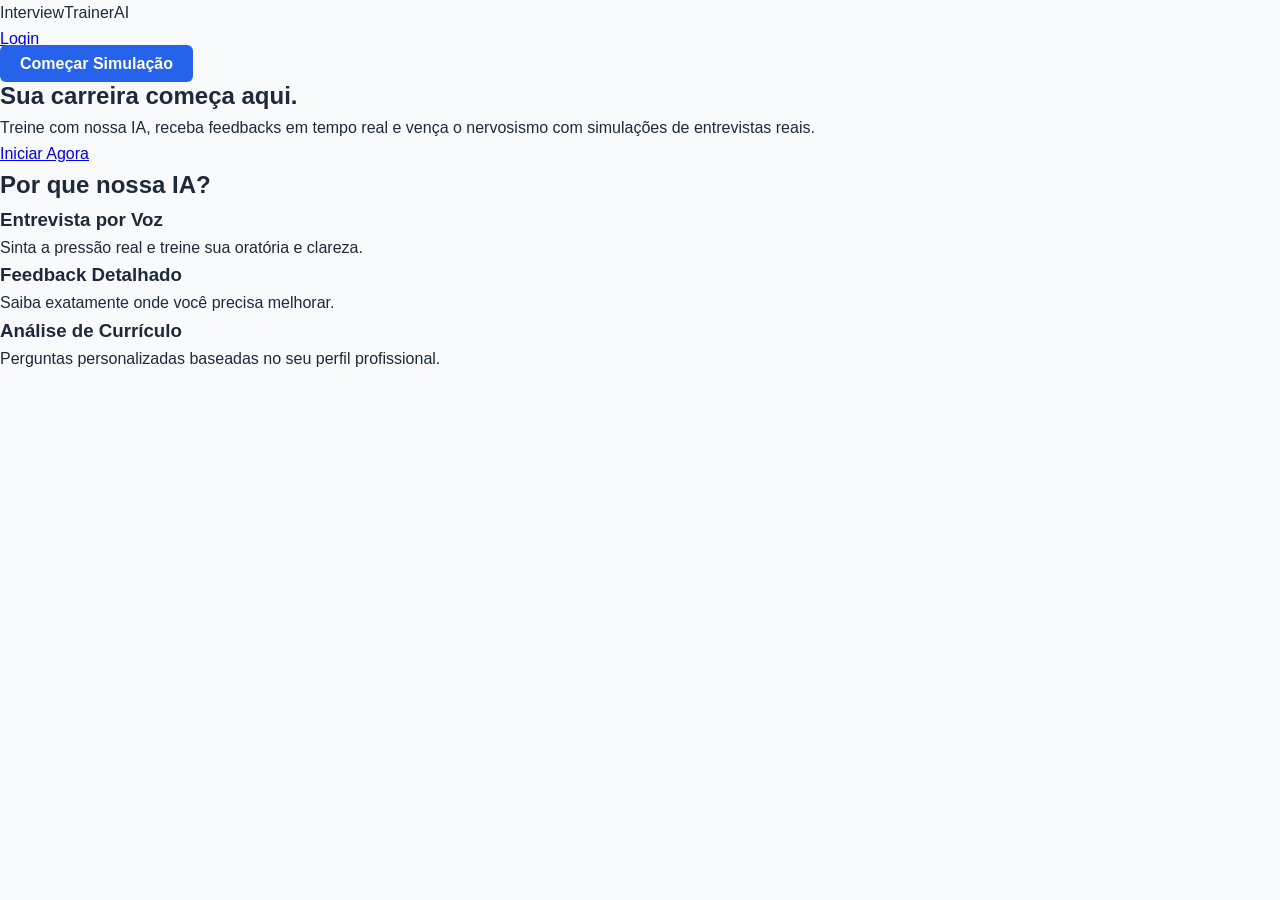
==== frontend/index.html @ 8320e6aa "first commit" ====
<!DOCTYPE html>
<html lang="pt-br">
<head>
    <meta charset="UTF-8">
    <meta name="viewport" content="width=device-width, initial-scale=1.0">
    <title>Interview Trainer AI | Domine sua Próxima Entrevista</title>
    <link rel="stylesheet" href="css/style.css">
</head>
<body>
    <header>
        <nav>
            <div class="logo">InterviewTrainer<span>AI</span></div>
            <ul>
                <li><a href="login.html">Login</a></li>
                <li><a href="interview.html" class="btn-primary">Começar Simulação</a></li>
            </ul>
        </nav>
    </header>

    <main>
        <section class="hero">
            <h1>Sua carreira começa aqui.</h1>
            <p>Treine com nossa IA, receba feedbacks em tempo real e vença o nervosismo com simulações de entrevistas reais.</p>
            <a href="interview.html" class="btn-cta">Iniciar Agora</a>
        </section>

        <section class="features">
            <h2>Por que nossa IA?</h2>
            <div class="grid">
                <div class="card">
                    <h3>Entrevista por Voz</h3>
                    <p>Sinta a pressão real e treine sua oratória e clareza.</p>
                </div>
                <div class="card">
                    <h3>Feedback Detalhado</h3>
                    <p>Saiba exatamente onde você precisa melhorar.</p>
                </div>
                <div class="card">
                    <h3>Análise de Currículo</h3>
                    <p>Perguntas personalizadas baseadas no seu perfil profissional.</p>
                </div>
            </div>
        </section>
    </main>

    <script type="module" src="js/app.js"></script>
</body>
</html>
---- frontend/css/style.css ----
/* Reset básico */
* { box-sizing: border-box; margin: 0; padding: 0; font-family: 'Inter', sans-serif; }

body { background-color: #f8fafc; color: #1e293b; line-height: 1.6; }

/* Botões Estilo Startup */
.btn-primary { 
    background-color: #2563eb; color: white; padding: 10px 20px; 
    border-radius: 6px; text-decoration: none; font-weight: 600; 
}

/* Container de Autenticação */
.auth-container { 
    display: flex; justify-content: center; align-items: center; 
    height: 100vh; 
}

#login-form, #register-form { 
    background: white; padding: 2rem; border-radius: 8px; 
    box-shadow: 0 4px 6px -1px rgba(0,0,0,0.1); 
    width: 100%; max-width: 400px; 
}

input { 
    width: 100%; padding: 10px; margin: 10px 0; 
    border: 1px solid #cbd5e1; border-radius: 4px; 
}
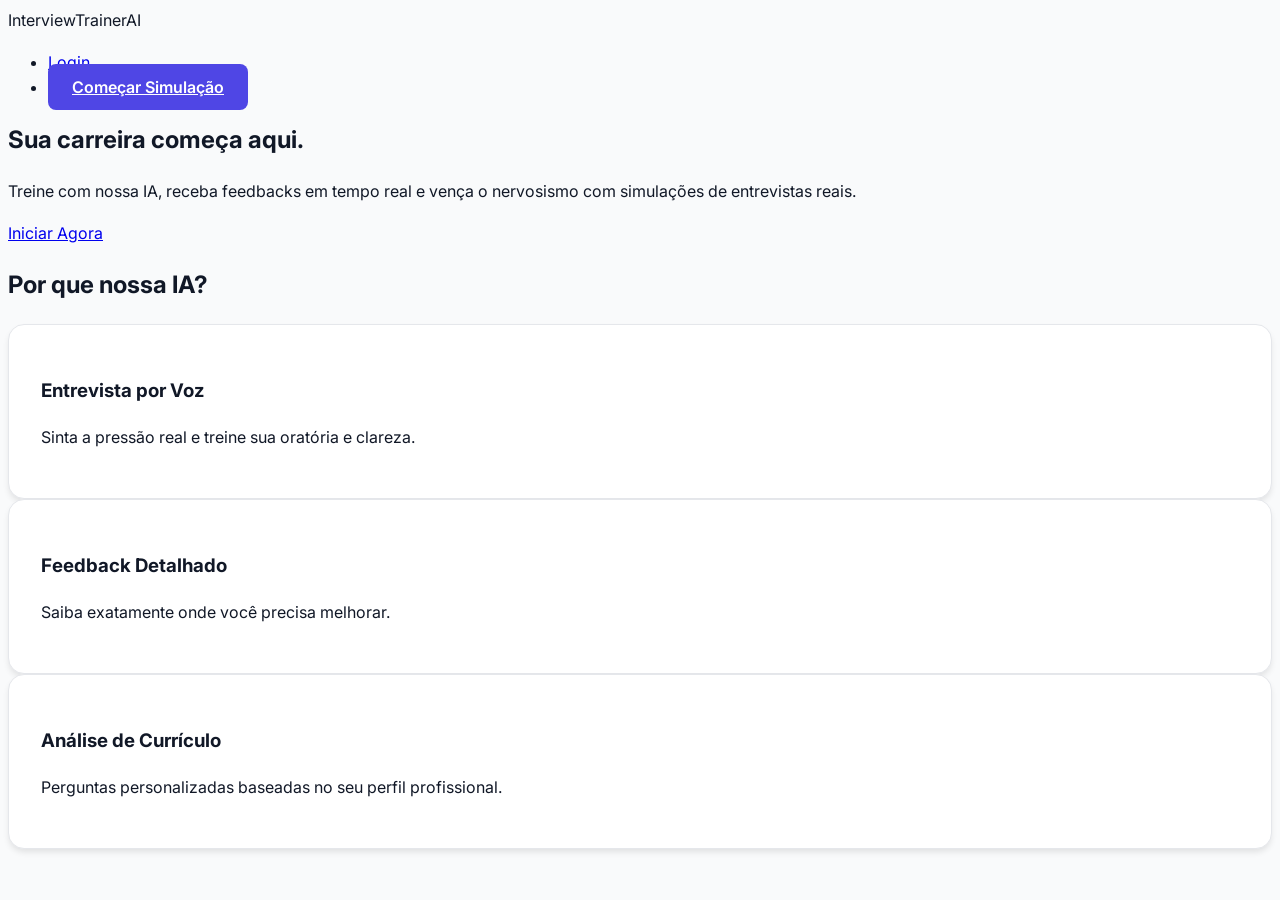
==== commit 2239eb68: "Atualização dia 08/03/26" ====
--- a/frontend/index.html
+++ b/frontend/index.html
@@ -4,15 +4,16 @@
     <meta charset="UTF-8">
     <meta name="viewport" content="width=device-width, initial-scale=1.0">
     <title>Interview Trainer AI | Domine sua Próxima Entrevista</title>
-    <link rel="stylesheet" href="css/style.css">
+    <link rel="stylesheet" href="/frontend/css/style.css">
+    <link href="https://fonts.googleapis.com/css2?family=Inter:wght@400;600;700&display=swap" rel="stylesheet">
 </head>
 <body>
     <header>
         <nav>
             <div class="logo">InterviewTrainer<span>AI</span></div>
             <ul>
-                <li><a href="login.html">Login</a></li>
-                <li><a href="interview.html" class="btn-primary">Começar Simulação</a></li>
+                <li><a href="/frontend/login.html">Login</a></li>
+                <li><a href="/frontend/interview.html" class="btn-primary">Começar Simulação</a></li>
             </ul>
         </nav>
     </header>
@@ -21,7 +22,7 @@
         <section class="hero">
             <h1>Sua carreira começa aqui.</h1>
             <p>Treine com nossa IA, receba feedbacks em tempo real e vença o nervosismo com simulações de entrevistas reais.</p>
-            <a href="interview.html" class="btn-cta">Iniciar Agora</a>
+            <a href="/frontend/interview.html" class="btn-cta">Iniciar Agora</a>
         </section>
 
         <section class="features">
@@ -43,6 +44,6 @@
         </section>
     </main>
 
-    <script type="module" src="js/app.js"></script>
+    <script type="module" src="/frontend/js/app.js"></script>
 </body>
 </html>
--- a/frontend/css/style.css
+++ b/frontend/css/style.css
@@ -1,27 +1,39 @@
-/* Reset básico */
-* { box-sizing: border-box; margin: 0; padding: 0; font-family: 'Inter', sans-serif; }
-
-body { background-color: #f8fafc; color: #1e293b; line-height: 1.6; }
-
-/* Botões Estilo Startup */
-.btn-primary { 
-    background-color: #2563eb; color: white; padding: 10px 20px; 
-    border-radius: 6px; text-decoration: none; font-weight: 600; 
+:root {
+    --primary: #4f46e5;      /* Indigo moderno */
+    --bg: #f9fafb;           /* Cinza muito claro */
+    --text: #111827;         /* Quase preto */
+    --shadow: 0 4px 6px -1px rgba(0, 0, 0, 0.1);
 }
 
-/* Container de Autenticação */
-.auth-container { 
-    display: flex; justify-content: center; align-items: center; 
-    height: 100vh; 
+* { box-sizing: border-box; 
+    font-family: 'Inter', system-ui, sans-serif; }
+
+body { background: var(--bg); 
+       color: var(--text); 
+       line-height: 1.6; }
+
+/* Botões com transição suave */
+.btn-primary {
+    background: var(--primary);
+    color: white;
+    padding: 0.8rem 1.5rem;
+    border-radius: 8px;
+    font-weight: 600;
+    transition: all 0.3s ease;
+    border: none;
+    cursor: pointer;
 }
 
-#login-form, #register-form { 
-    background: white; padding: 2rem; border-radius: 8px; 
-    box-shadow: 0 4px 6px -1px rgba(0,0,0,0.1); 
-    width: 100%; max-width: 400px; 
+.btn-primary:hover {
+    transform: translateY(-2px);
+    box-shadow: 0 10px 15px -3px rgba(79, 70, 229, 0.3);
 }
 
-input { 
-    width: 100%; padding: 10px; margin: 10px 0; 
-    border: 1px solid #cbd5e1; border-radius: 4px; 
+/* Cards modernos */
+.card {
+    background: white;
+    padding: 2rem;
+    border-radius: 16px;
+    box-shadow: var(--shadow);
+    border: 1px solid #e5e7eb;
 }
